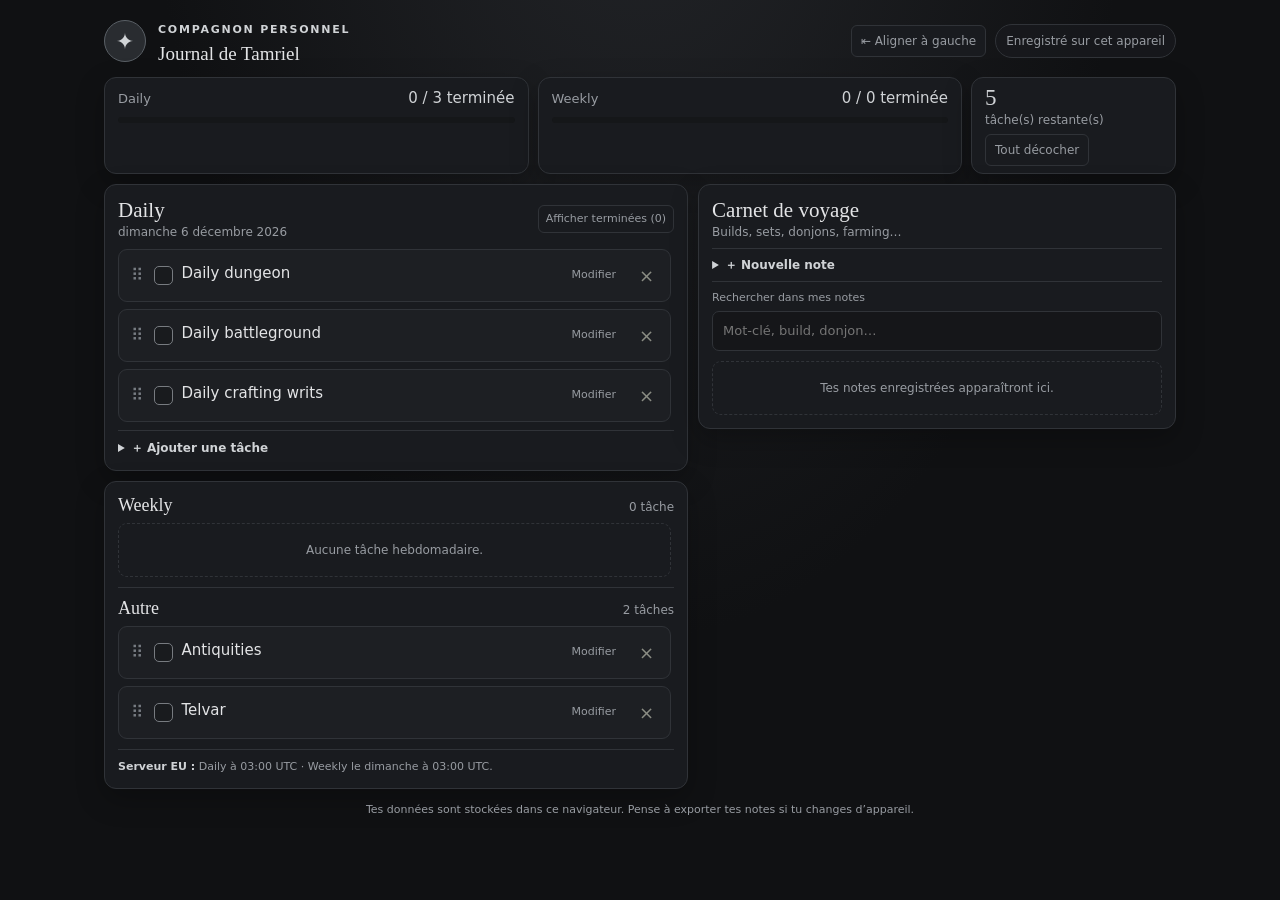
==== index.html @ c92655c1 "feat: align reset schedule with ESO EU" ====
<!doctype html>
<html lang="fr">
<head>
  <meta charset="utf-8">
  <meta name="viewport" content="width=device-width, initial-scale=1">
  <meta name="theme-color" content="#101113">
  <title>Journal de Tamriel</title>
  <link rel="stylesheet" href="app.css">
  <script src="app.js" defer></script>
</head>
<body>
  <main class="app">
    <header class="topline">
      <a class="brand" href="#top" aria-label="Journal de Tamriel, accueil"><span class="sigil" aria-hidden="true">✦</span><span><span class="eyebrow">Compagnon personnel</span><strong>Journal de Tamriel</strong></span></a>
      <div class="top-actions">
        <button class="small-btn align-toggle" id="alignToggle" type="button" aria-pressed="false">⇤ Aligner à gauche</button>
        <span class="local-tag" title="Tes données restent dans ce navigateur">Enregistré sur cet appareil</span>
      </div>
    </header>
    <section class="summary" aria-label="Progression du jour">
      <div class="progress-card"><div class="progress-top"><span class="progress-title">Daily</span><span class="progress-number" id="dailyProgressLabel">0 / 0 terminée</span></div><div class="track"><div class="fill" id="dailyProgressFill"></div></div></div>
      <div class="progress-card"><div class="progress-top"><span class="progress-title">Weekly</span><span class="progress-number" id="weeklyProgressLabel">0 / 0 terminée</span></div><div class="track"><div class="fill" id="weeklyProgressFill"></div></div></div>
      <div class="stat-card"><div class="remaining-count"><strong id="remaining">0</strong><span>tâche(s) restante(s)</span></div><button class="small-btn" id="resetDay" type="button">Tout décocher</button></div>
    </section>
    <div class="dashboard-grid">
      <div class="tasks-column">
        <section class="card task-panel daily-panel">
          <div class="card-head"><div><h2>Daily</h2><div class="subtle" id="listDate"></div></div><div class="task-controls"><button class="small-btn" id="completedToggle" type="button" aria-pressed="false">Afficher terminées</button></div></div>
          <div class="task-list" id="taskListDaily" aria-live="polite"></div>
          <details class="add-details" id="addDetails"><summary>＋ Ajouter une tâche</summary>
            <form class="add-form" id="addForm">
              <label class="form-field wide">Tâche<input class="field" id="taskInput" maxlength="80" placeholder="Ex. Daily crafting writs" required></label>
              <label class="form-field">Catégorie<select class="field" id="categoryInput"><option value="daily">Daily</option><option value="weekly">Weekly</option><option value="other">Autre</option></select></label>
              <label class="form-field">Priorité<select class="field" id="priorityInput"><option value="normal">Normale</option><option value="high">Haute</option><option value="low">Basse</option></select></label>
              <div class="task-form-actions wide"><button class="btn" id="taskSubmit" type="submit">＋ Ajouter à ma liste</button><button class="small-btn hidden" id="cancelTaskEdit" type="button">Annuler la modification</button></div>
            </form>
          </details>
        </section>
        <section class="card category-panel">
          <div class="category-section"><div class="section-heading"><h2>Weekly</h2><span class="subtle" id="weeklyCount"></span></div><div class="task-list" id="taskListWeekly" aria-live="polite"></div></div>
          <div class="category-divider"></div>
          <div class="category-section"><div class="section-heading"><h2>Autre</h2><span class="subtle" id="otherCount"></span></div><div class="task-list" id="taskListOther" aria-live="polite"></div></div>
          <p class="tip"><strong>Serveur EU :</strong> Daily à 03:00 UTC · Weekly le dimanche à 03:00 UTC.</p>
        </section>
      </div>
      <aside class="card notes-card">
        <div class="card-head"><div><h2>Carnet de voyage</h2><div class="subtle">Builds, sets, donjons, farming…</div></div></div>
        <details class="note-editor" id="noteEditor"><summary id="noteEditorSummary">＋ Nouvelle note</summary>
          <form id="noteForm" class="note-form">
            <input id="noteId" type="hidden">
            <label class="form-field">Titre<input class="field" id="noteTitle" maxlength="80" placeholder="Ex. Build arcaniste solo"></label>
            <input id="noteDate" type="hidden">
            <label class="form-field">Note<textarea class="field note" id="noteBody" maxlength="5000" placeholder="Tes idées et repères…" required></textarea></label>
            <div class="note-actions"><span class="subtle" id="charCount">0 / 5000</span><button class="btn" id="saveNote" type="submit">Enregistrer la note</button><button class="small-btn hidden" id="cancelEdit" type="button">Annuler</button></div>
          </form>
        </details>
        <div class="notes-search"><label class="form-field">Rechercher dans mes notes<input class="field" id="noteSearch" type="search" placeholder="Mot-clé, build, donjon…"></label></div>
        <div class="note-list" id="noteList" aria-live="polite"></div>
      </aside>
    </div>
    <footer class="footer">Tes données sont stockées dans ce navigateur. Pense à exporter tes notes si tu changes d’appareil.</footer>
  </main>
  <div class="toast" id="toast" role="status" aria-live="polite"></div>
</body>
</html>
---- app.css ----
:root {
  color-scheme: dark;
  --bg: #101113;
  --surface: #191b1f;
  --surface-soft: #1d1f23;
  --line: #303338;
  --text: #e3e4e6;
  --muted: #989ca2;
  --accent: #aeb3b9;
  --accent-strong: #d0d3d6;
  --danger: #d1a09b;
  --danger-soft: #393031;
  --shadow: 0 10px 28px rgb(0 0 0 / 25%);
}

* { box-sizing: border-box; }

body {
  min-height: 100vh;
  margin: 0;
  background: radial-gradient(ellipse at 50% -30%, #24262a 0, transparent 55%), var(--bg);
  color: var(--text);
  font: 15px/1.5 system-ui, -apple-system, "Segoe UI", sans-serif;
}

button, input, textarea, select { font: inherit; }
button { color: inherit; cursor: pointer; }

.app { max-width: 1120px; margin: 0 auto; padding: 17px 24px 20px; }
body.layout-left .app { margin-right: auto; margin-left: 0; }
.topline { display: flex; justify-content: space-between; align-items: center; margin-bottom: 12px; }
.top-actions { display: flex; align-items: center; gap: 9px; }
.align-toggle { white-space: nowrap; }
.brand { display: flex; align-items: center; gap: 12px; color: inherit; text-decoration: none; }
.brand strong { display: block; margin-top: 3px; font: 500 19px/1.2 Georgia, serif; }
.sigil { display: grid; width: 42px; height: 42px; place-items: center; border: 1px solid #5a6066; border-radius: 50%; background: #292c30; color: var(--accent-strong); font-size: 22px; }
.eyebrow { color: var(--accent-strong); font-size: 11px; font-weight: 700; letter-spacing: .16em; text-transform: uppercase; }
.local-tag { padding: 7px 10px; border: 1px solid var(--line); border-radius: 20px; background: rgb(25 27 31 / 70%); color: var(--muted); font-size: 12px; }

.summary { display: grid; grid-template-columns: minmax(0, 1fr) minmax(0, 1fr) 205px; gap: 9px; margin-bottom: 10px; }
.progress-card, .stat-card, .card { border: 1px solid var(--line); border-radius: 12px; background: var(--surface); box-shadow: var(--shadow); }
.progress-card { padding: 9px 13px; }
.progress-top { display: flex; justify-content: space-between; align-items: center; gap: 10px; margin-bottom: 7px; }
.progress-title { color: var(--muted); font-size: 13px; }
.progress-number { color: var(--accent-strong); font-variant-numeric: tabular-nums; }
.track { height: 6px; overflow: hidden; border-radius: 9px; background: #151719; }
.fill { width: 0; height: 100%; border-radius: 9px; background: linear-gradient(90deg, #858b91, #c1c5c9); transition: width .25s; }
.stat-card { display: flex; flex-direction: column; justify-content: center; padding: 7px 13px; }
.remaining-count { display: flex; flex-direction: column; }
.stat-card strong { color: var(--accent-strong); font: 500 23px/1.1 Georgia, serif; }
.stat-card span { color: var(--muted); font-size: 12px; }
.stat-card > .small-btn { align-self: flex-start; margin-top: 5px; }

.dashboard-grid { display: grid; grid-template-columns: minmax(0, 1.1fr) minmax(320px, .9fr); align-items: start; gap: 10px; }
.tasks-column { display: grid; min-width: 0; gap: 10px; }
.task-panel, .category-panel, .notes-card { min-width: 0; padding: 13px; }
.card-head { display: flex; justify-content: space-between; align-items: center; gap: 12px; margin-bottom: 8px; }
.card h2 { margin: 0; font: 500 21px Georgia, serif; }
.subtle { color: var(--muted); font-size: 12px; }
.small-btn { padding: 6px 9px; border: 1px solid var(--line); border-radius: 6px; background: var(--surface); color: var(--muted); font-size: 12px; transition: .15s; }
.small-btn:hover { border-color: #777d83; background: #303439; color: var(--text); }
.btn { padding: 8px 12px; border: 1px solid #666c72; border-radius: 7px; background: #454a50; color: #f2f3f4; font-size: 13px; font-weight: 650; transition: .15s; }
.btn:hover { background: #565c63; }

.task-panel .task-list, .category-panel .task-list { max-height: min(700px, calc(100vh - 245px)); overflow-y: auto; padding-right: 3px; }
.task-list { display: flex; flex-direction: column; gap: 7px; }
.task { display: flex; align-items: center; gap: 8px; padding: 8px 9px; border: 1px solid var(--line); border-radius: 9px; background: var(--surface-soft); transition: border-color .15s, background .15s, opacity .15s; }
.task:hover { border-color: #4a4e54; background: #222429; }
.task.dragging { opacity: .4; }
.task.drag-over { border-top: 2px solid #aeb3b9; }
.check { display: grid; flex: none; width: 19px; height: 19px; place-items: center; margin: 0; appearance: none; border: 1px solid #777b80; border-radius: 5px; background: #191b1e; cursor: pointer; }
.check:checked { border-color: #b5bbc0; background: #b5bbc0; }
.check:checked::after { color: #202327; content: "✓"; font-size: 13px; font-weight: 800; }
.task-name { flex: 1; min-width: 0; }
.task.done .task-name { color: #858990; text-decoration: line-through; }
.task-meta { display: flex; flex-wrap: wrap; align-items: center; gap: 6px; margin-top: 4px; }
.badge { display: inline-block; padding: 1px 7px; border: 1px solid #4a4f55; border-radius: 12px; color: #c2c6ca; font-size: 10px; }
.badge.high { border-color: #685454; background: #393031; color: var(--danger); }
.badge.low { border-color: #41464b; background: #2b2f33; color: #aeb3b7; }
.delete { padding: 4px 7px; border: 0; border-radius: 5px; background: transparent; color: #8a8c83; font-size: 18px; }
.delete:hover { background: var(--danger-soft); color: var(--danger); }
.task-edit { padding: 5px 7px; border: 1px solid transparent; border-radius: 5px; background: transparent; color: var(--muted); font-size: 11px; }
.task-edit:hover { border-color: var(--line); background: #292c30; color: var(--text); }
.drag-handle { padding: 2px 3px; border: 0; background: transparent; color: #777c82; cursor: grab; font-size: 17px; line-height: 1; }
.drag-handle:active { cursor: grabbing; }
.empty { padding: 17px; border: 1px dashed var(--line); border-radius: 9px; color: var(--muted); font-size: 12px; text-align: center; }

.task-controls { display: flex; flex-wrap: wrap; justify-content: flex-end; gap: 5px; }
.task-controls .small-btn { padding: 5px 7px; font-size: 11px; }
.add-details { margin-top: 8px; padding-top: 8px; border-top: 1px solid var(--line); }
.add-details > summary, .note-editor > summary { color: var(--accent-strong); cursor: pointer; font-size: 12px; font-weight: 650; }
.add-form { display: grid; grid-template-columns: 1fr 1fr; gap: 9px; margin-top: 12px; }
.form-field { display: flex; flex-direction: column; gap: 5px; color: var(--muted); font-size: 11px; }
.form-field.wide, .add-form > .wide { grid-column: 1 / -1; }
.field { width: 100%; min-width: 0; padding: 9px 10px; border: 1px solid var(--line); border-radius: 7px; outline: none; background: #151619; color: var(--text); font-size: 13px; }
.field:focus { border-color: #92989e; box-shadow: 0 0 0 3px rgb(174 180 186 / 12%); }
.task-form-actions { display: flex; align-items: center; gap: 8px; }
.tip { margin: 10px 0 0; color: var(--muted); font-size: 11px; line-height: 1.5; }
.tip strong { color: var(--accent-strong); font-weight: 650; }

.category-panel { display: flex; flex-direction: column; gap: 10px; }
.section-heading { display: flex; justify-content: space-between; align-items: baseline; gap: 8px; margin-bottom: 7px; }
.section-heading h2 { margin: 0; font: 500 18px Georgia, serif; }
.category-divider { height: 1px; background: var(--line); }
.category-panel .tip { margin-top: 0; padding-top: 9px; border-top: 1px solid var(--line); }

.notes-card { position: sticky; top: 14px; }
.notes-card .card-head { margin-bottom: 7px; }
.note-editor { padding: 7px 0; border-top: 1px solid var(--line); border-bottom: 1px solid var(--line); }
.note-editor[open] { padding-bottom: 12px; }
.note-form { display: grid; gap: 10px; margin-top: 10px; }
.note { min-height: 100px; resize: vertical; line-height: 1.55; }
.note-actions { display: flex; flex-wrap: wrap; justify-content: space-between; align-items: center; gap: 7px; }
.notes-search { margin-top: 8px; }
.note-list { display: grid; max-height: min(520px, calc(100vh - 345px)); gap: 8px; overflow: auto; margin-top: 10px; }
.note-item { padding: 10px 11px; border: 1px solid var(--line); border-radius: 8px; background: var(--surface-soft); }
.note-item-head { display: flex; justify-content: space-between; align-items: start; gap: 8px; }
.note-item h3 { margin: 0; font: 500 15px Georgia, serif; }
.note-date { margin-top: 3px; color: #b9bec3; font-size: 10px; }
.note-preview { max-height: 66px; overflow: hidden; overflow-wrap: anywhere; margin-top: 7px; color: #c1c4c7; font-size: 12px; white-space: pre-wrap; }
.note-item-actions { display: flex; gap: 3px; }
.note-item-actions button { padding: 3px 5px; border: 0; background: transparent; color: var(--muted); font-size: 12px; }
.note-item-actions button:hover { color: var(--text); }
.hidden { display: none !important; }
.footer { margin-top: 13px; color: var(--muted); font-size: 11px; text-align: center; }
.toast { position: fixed; bottom: 20px; left: 50%; transform: translate(-50%, 20px); padding: 10px 15px; border: 1px solid #595f65; border-radius: 8px; background: var(--surface); box-shadow: var(--shadow); opacity: 0; pointer-events: none; transition: .2s; }
.toast.show { transform: translate(-50%, 0); opacity: 1; }

@media (max-width: 760px) {
  .app { padding: 16px 14px 20px; }
  .summary { grid-template-columns: 1fr; }
  .dashboard-grid { grid-template-columns: 1fr; }
  .notes-card { position: static; }
  .task-panel .task-list, .category-panel .task-list, .note-list { max-height: none; }
  .local-tag { font-size: 0; }
  .local-tag::after { content: "Local"; font-size: 12px; }
  .top-actions { gap: 5px; }
  .align-toggle { padding: 6px 7px; font-size: 10px; }
}

@media (max-width: 430px) {
  .card { padding: 12px; }
  .topline { align-items: flex-start; }
  .top-actions { flex-direction: column; align-items: flex-end; }
  .local-tag { display: none; }
}
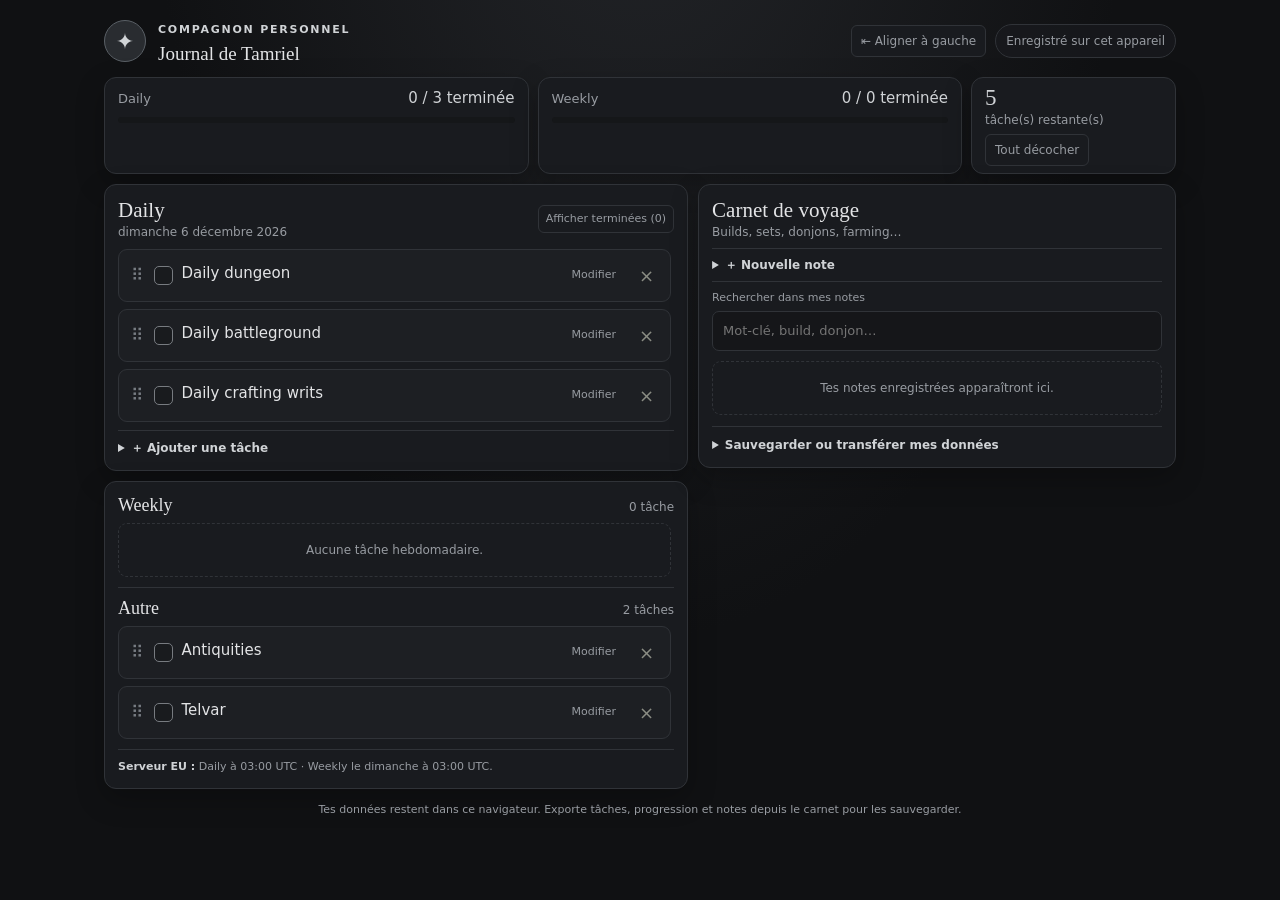
==== commit 02631938: "feat: add local data backup and restore" ====
--- a/index.html
+++ b/index.html
@@ -56,9 +56,18 @@
         </details>
         <div class="notes-search"><label class="form-field">Rechercher dans mes notes<input class="field" id="noteSearch" type="search" placeholder="Mot-clé, build, donjon…"></label></div>
         <div class="note-list" id="noteList" aria-live="polite"></div>
+        <details class="backup-details">
+          <summary>Sauvegarder ou transférer mes données</summary>
+          <p class="subtle backup-description">Le fichier contient tes tâches, leur progression et tes notes.</p>
+          <div class="backup-actions">
+            <button class="small-btn" id="exportBackup" type="button">Exporter en JSON</button>
+            <button class="small-btn" id="importBackupTrigger" type="button">Importer un JSON</button>
+            <input id="importBackupFile" type="file" accept=".json,application/json" hidden>
+          </div>
+        </details>
       </aside>
     </div>
-    <footer class="footer">Tes données sont stockées dans ce navigateur. Pense à exporter tes notes si tu changes d’appareil.</footer>
+    <footer class="footer">Tes données restent dans ce navigateur. Exporte tâches, progression et notes depuis le carnet pour les sauvegarder.</footer>
   </main>
   <div class="toast" id="toast" role="status" aria-live="polite"></div>
 </body>
--- a/app.css
+++ b/app.css
@@ -113,6 +113,10 @@
 .note-actions { display: flex; flex-wrap: wrap; justify-content: space-between; align-items: center; gap: 7px; }
 .notes-search { margin-top: 8px; }
 .note-list { display: grid; max-height: min(520px, calc(100vh - 345px)); gap: 8px; overflow: auto; margin-top: 10px; }
+.backup-details { margin-top: 11px; padding-top: 9px; border-top: 1px solid var(--line); }
+.backup-details > summary { color: var(--accent-strong); cursor: pointer; font-size: 12px; font-weight: 650; }
+.backup-description { margin: 7px 0; }
+.backup-actions { display: flex; flex-wrap: wrap; gap: 7px; }
 .note-item { padding: 10px 11px; border: 1px solid var(--line); border-radius: 8px; background: var(--surface-soft); }
 .note-item-head { display: flex; justify-content: space-between; align-items: start; gap: 8px; }
 .note-item h3 { margin: 0; font: 500 15px Georgia, serif; }
